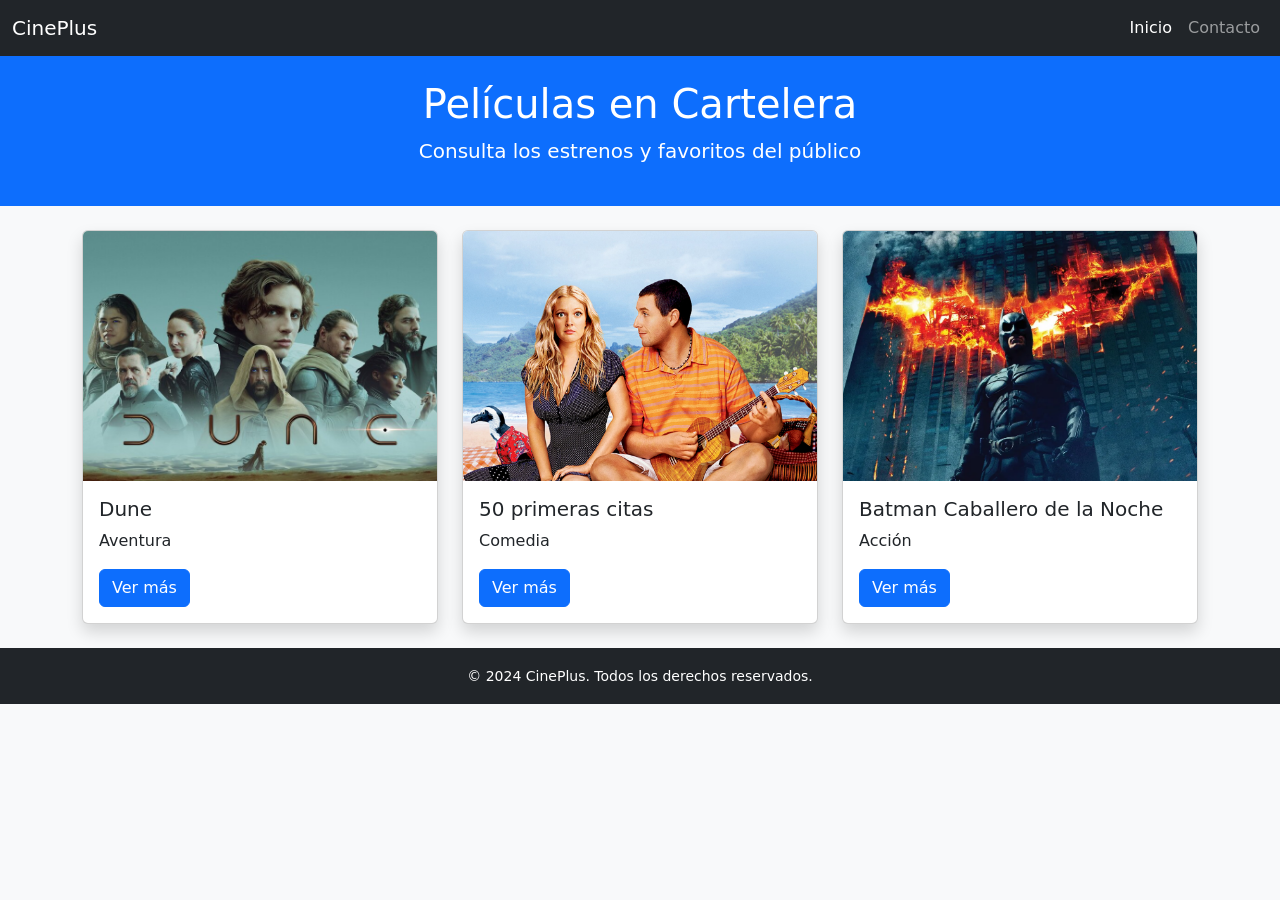
==== index.html @ 8eb5a028 "Primer commit: Estructura inicial del proyecto de películas" ====
<!DOCTYPE html>
<html lang="es">
<head>
  <meta charset="UTF-8">
  <title>Películas en Cartelera</title>
  <meta name="viewport" content="width=device-width, initial-scale=1">
  <link href="https://cdn.jsdelivr.net/npm/bootstrap@5.3.2/dist/css/bootstrap.min.css" rel="stylesheet">
  <link rel="stylesheet" href="css/style.css">
</head>
<body>
  <nav class="navbar navbar-expand-lg navbar-dark bg-dark">
    <div class="container-fluid">
      <a class="navbar-brand" href="#">CinePlus</a>
      <div class="collapse navbar-collapse">
        <ul class="navbar-nav ms-auto">
          <li class="nav-item"><a class="nav-link active" href="index.html">Inicio</a></li>
          <li class="nav-item"><a class="nav-link" href="pages/contacto.html">Contacto</a></li>
        </ul>
      </div>
    </div>
  </nav>

  <header class="bg-primary text-white text-center p-4">
    <h1>Películas en Cartelera</h1>
    <p class="lead">Consulta los estrenos y favoritos del público</p>
  </header>

  <main class="container py-4">
    <div class="row" id="lista-peliculas">
      <!-- Películas cargadas dinámicamente -->
    </div>
  </main>

  <footer class="bg-dark text-center text-white py-3">
    <small>&copy; 2024 CinePlus. Todos los derechos reservados.</small>
  </footer>

  <script src="https://code.jquery.com/jquery-3.6.4.min.js"></script>
  <script src="js/app.js"></script>
</body>
</html>
---- css/style.css ----
body {
    background-color: #f8f9fa;
  }
  
  .card img {
    height: 250px;
    object-fit: cover;
  }
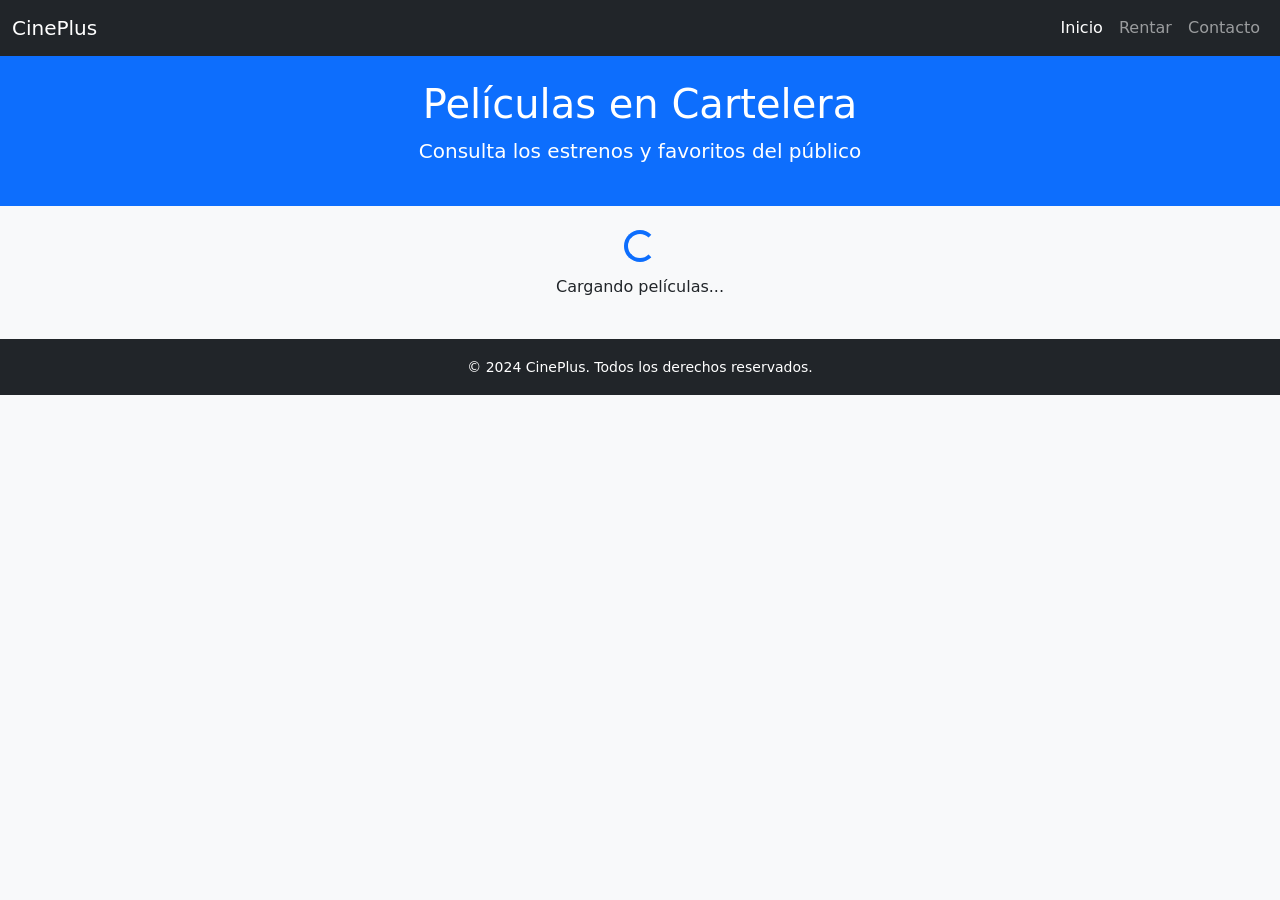
==== commit c2e7a724: "Se implementa una simulación de carga y se muestra un spinner de carga mientras se espera. Se crea u" ====
--- a/index.html
+++ b/index.html
@@ -14,6 +14,7 @@
       <div class="collapse navbar-collapse">
         <ul class="navbar-nav ms-auto">
           <li class="nav-item"><a class="nav-link active" href="index.html">Inicio</a></li>
+          <li class="nav-item"><a class="nav-link" href="pages/renta.html">Rentar</a></li>
           <li class="nav-item"><a class="nav-link" href="pages/contacto.html">Contacto</a></li>
         </ul>
       </div>
@@ -26,8 +27,14 @@
   </header>
 
   <main class="container py-4">
-    <div class="row" id="lista-peliculas">
+    <div class="row g-4" id="lista-peliculas">
       <!-- Películas cargadas dinámicamente -->
+      <div class="col-12 text-center" id="spinner-carga">
+        <div class="spinner-border text-primary" role="status">
+          <span class="visually-hidden">Cargando...</span>
+        </div>
+        <p class="mt-2">Cargando películas...</p>
+      </div>
     </div>
   </main>
 
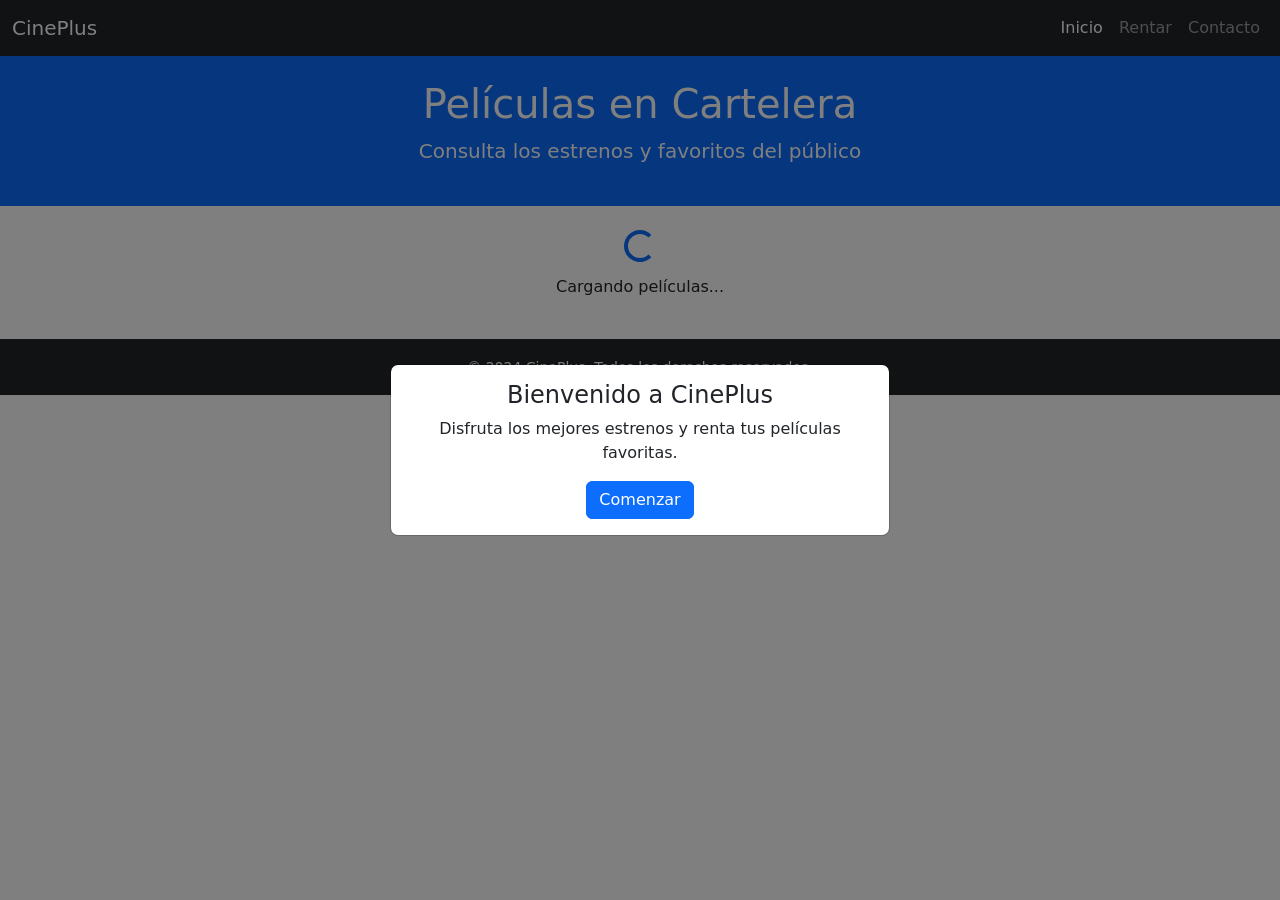
==== commit a47a0815: "Cuarto commit: Se agregan una sección de reseñas, un botón para ver los trailers desde el catálogo, " ====
--- a/index.html
+++ b/index.html
@@ -5,13 +5,16 @@
   <title>Películas en Cartelera</title>
   <meta name="viewport" content="width=device-width, initial-scale=1">
   <link href="https://cdn.jsdelivr.net/npm/bootstrap@5.3.2/dist/css/bootstrap.min.css" rel="stylesheet">
-  <link rel="stylesheet" href="css/style.css">
+  <link href="https://fonts.googleapis.com/css2?family=Poppins:wght@300;400;600&display=swap" rel="stylesheet">
 </head>
 <body>
   <nav class="navbar navbar-expand-lg navbar-dark bg-dark">
     <div class="container-fluid">
       <a class="navbar-brand" href="#">CinePlus</a>
-      <div class="collapse navbar-collapse">
+      <button class="navbar-toggler" type="button" data-bs-toggle="collapse" data-bs-target="#navbarNav">
+        <span class="navbar-toggler-icon"></span>
+      </button>
+      <div class="collapse navbar-collapse" id="navbarNav">
         <ul class="navbar-nav ms-auto">
           <li class="nav-item"><a class="nav-link active" href="index.html">Inicio</a></li>
           <li class="nav-item"><a class="nav-link" href="pages/renta.html">Rentar</a></li>
@@ -43,6 +46,47 @@
   </footer>
 
   <script src="https://code.jquery.com/jquery-3.6.4.min.js"></script>
+
+  <!-- Modal Trailer -->
+  <div class="modal fade" id="modalTrailer" tabindex="-1" aria-hidden="true">
+    <div class="modal-dialog modal-lg modal-dialog-centered">
+      <div class="modal-content bg-dark text-white">
+
+        <div class="modal-header">
+          <h5 class="modal-title">Tráiler</h5>
+          <button type="button" class="btn-close btn-close-white" data-bs-dismiss="modal"></button>
+        </div>
+
+        <div class="modal-body p-0">
+          <div class="ratio ratio-16x9">
+            <iframe id="trailerFrame"
+                    src=""
+                    allow="autoplay; encrypted-media"
+                    allowfullscreen>
+            </iframe>
+          </div>
+        </div>
+
+      </div>
+    </div>
+  </div>
+  <script src="https://cdn.jsdelivr.net/npm/bootstrap@5.3.2/dist/js/bootstrap.bundle.min.js"></script>
   <script src="js/app.js"></script>
+
+  <!-- Modal de bienvenida -->
+  <div class="modal fade" id="modalBienvenida" tabindex="-1">
+    <div class="modal-dialog modal-dialog-centered">
+      <div class="modal-content text-center">
+
+        <div class="modal-body">
+          <h4>Bienvenido a CinePlus</h4>
+          <p>Disfruta los mejores estrenos y renta tus películas favoritas.</p>
+          <button class="btn btn-primary" data-bs-dismiss="modal">Comenzar</button>
+        </div>
+
+      </div>
+    </div>
+  </div>
+
 </body>
 </html>
